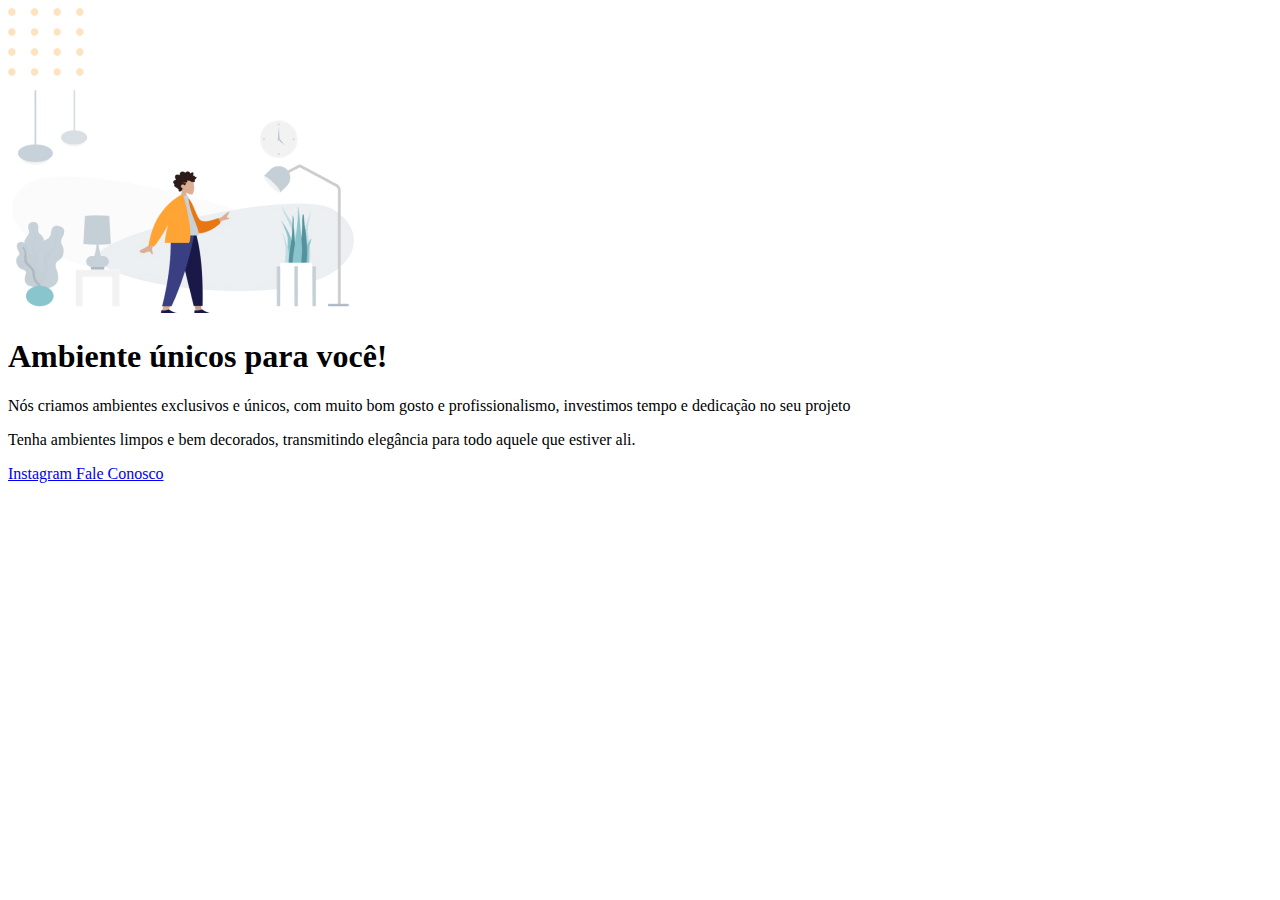
==== index.html @ 78b05cb6 "add index.hml" ====
<!DOCTYPE html>
<html lang="pt-br">

<head>
  <meta charset="UTF-8">
  <meta name="viewport" content="width=device-width, initial-scale=1.0">
  <title>Projeto 01</title>
</head>

<body>

  <img src="images/balls.svg" alt="Bolinhas laranjadas no canto direito inferior da tela" />

  <div id="hero">
    <img src="images/img1.jpg" alt="Desenho de uma pessoa em uma sala com móveis" />

    <h1>Ambiente únicos para você!</h1>
    <p> Nós criamos ambientes exclusivos e únicos, com muito bom gosto e profissionalismo, investimos tempo e dedicação
      no seu projeto</p>
    <p> Tenha ambientes limpos e bem decorados, transmitindo elegância para todo aquele que estiver ali. </p>

  </div>

  <div id="footer">
      <a href="https://instagram.com/7essxr"> Instagram </a>
      <a href="mailto:contato@moveisparavoce.com.br"> Fale Conosco </a>
  </div>

</body>

</html>
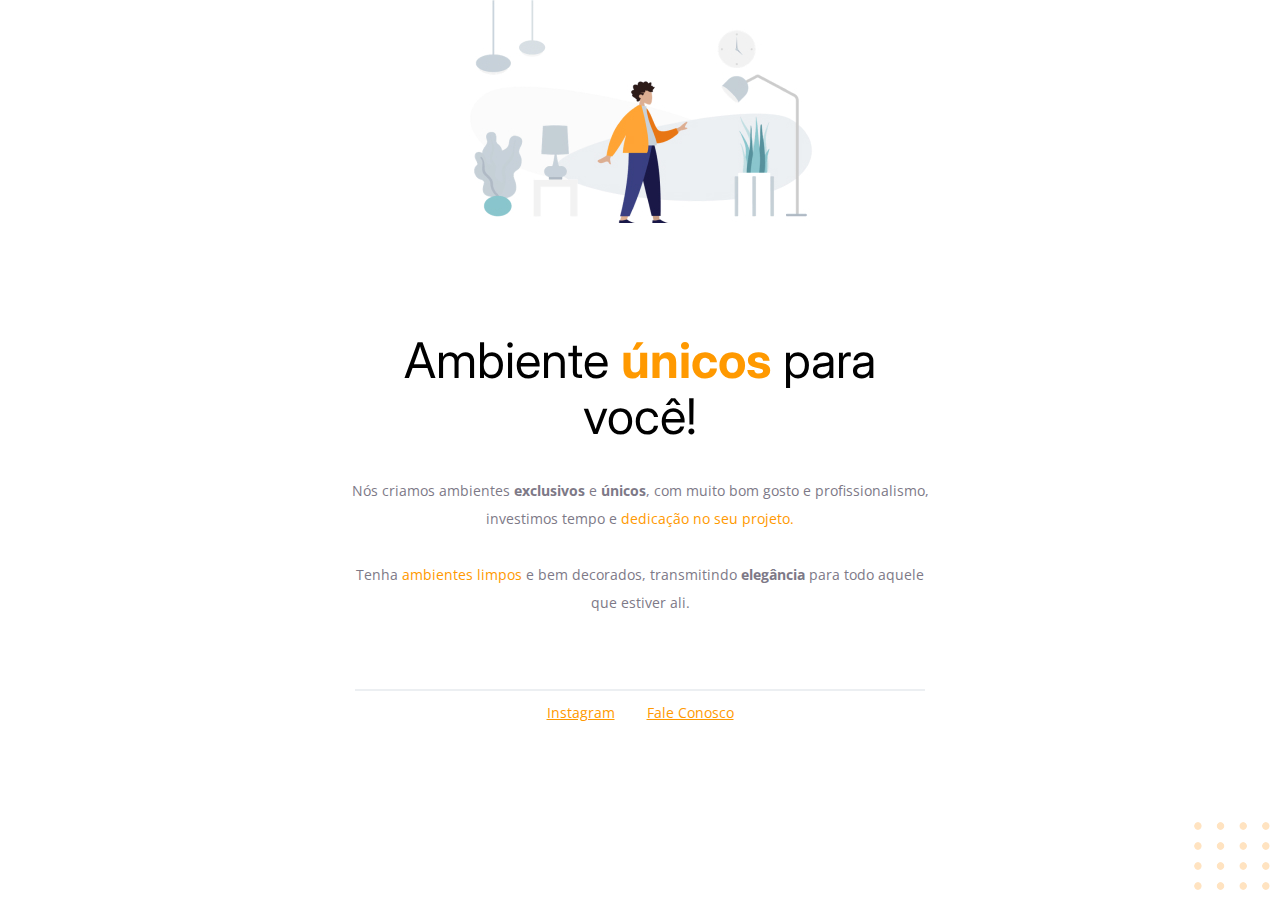
==== commit fa9d6a19: "projeto concluido" ====
--- a/index.html
+++ b/index.html
@@ -2,29 +2,51 @@
 <html lang="pt-br">
 
 <head>
+  <link rel="preconnect" href="https://fonts.googleapis.com">
+  <link rel="preconnect" href="https://fonts.gstatic.com" crossorigin>
   <meta charset="UTF-8">
   <meta name="viewport" content="width=device-width, initial-scale=1.0">
+
   <title>Projeto 01</title>
+  <link
+    href="https://fonts.googleapis.com/css2?family=Bungee&family=Inter:wght@400;700&family=Open+Sans:wght@400;700&family=Roboto&display=swap"
+    rel="stylesheet">
+
+  <link rel="stylesheet" href="style.css">
+
 </head>
 
 <body>
 
-  <img src="images/balls.svg" alt="Bolinhas laranjadas no canto direito inferior da tela" />
-
   <div id="hero">
     <img src="images/img1.jpg" alt="Desenho de uma pessoa em uma sala com móveis" />
 
-    <h1>Ambiente únicos para você!</h1>
-    <p> Nós criamos ambientes exclusivos e únicos, com muito bom gosto e profissionalismo, investimos tempo e dedicação
-      no seu projeto</p>
-    <p> Tenha ambientes limpos e bem decorados, transmitindo elegância para todo aquele que estiver ali. </p>
+
+
+    <h1>Ambiente <span>únicos</span> para você!</h1>
+
+    <p> Nós criamos ambientes <strong>exclusivos</strong> e <strong>únicos</strong>, com muito bom gosto e
+      profissionalismo, investimos
+      tempo e <span>dedicação no seu projeto.</span>
+
+      <br> <br>
+      Tenha <span>ambientes limpos</span> e bem decorados, transmitindo <strong>elegância</strong> para todo aquele
+      que estiver ali.
+    </p>
 
   </div>
 
   <div id="footer">
-      <a href="https://instagram.com/7essxr"> Instagram </a>
-      <a href="mailto:contato@moveisparavoce.com.br"> Fale Conosco </a>
+
+    <div id="line"></div>
+
+    <a target="_blank" href="https://instagram.com/7essxr">Instagram</a>
+
+
+    <a href="mailto:contato@moveisparavoce.com.br">Fale Conosco</a>
   </div>
+
+  <img id="balls" src="images/balls.svg" alt="Bolinhas laranjadas no canto direito inferior da tela" />
 
 </body>
 
--- a/style.css
+++ b/style.css
@@ -0,0 +1,60 @@
+body,
+p,
+a {
+  font-family: 'Open Sans', sans-serif;
+  text-align: center;
+  margin: 0;
+}
+
+#hero {
+  width: 592px;
+  margin: 0 auto 72px ;
+}
+
+#hero img {
+  margin-bottom: 72px;
+
+}
+
+h1 {
+  font-family: 'Inter', sans-serif;
+  font-size: 49px;
+  line-height: 56px;
+  font-weight: normal;
+  margin-bottom: 32px;
+
+}
+
+span,
+a {
+  color: #ff9900;
+}
+
+p, #footer  {
+  color: #7d7987;
+  font-size: 14px;
+  line-height: 28px;
+}
+
+
+h1 span {
+  font-weight: bold;
+}
+
+
+#footer a + a{
+  margin-left: 28px;
+}
+
+#line {
+  width: 568px;
+  height: 0px;
+  margin: 0 auto 8px;
+  border: 1px solid #eceff2;
+}
+
+#balls {
+  position: fixed;
+  bottom: 0px;
+  right: 0px;
+}